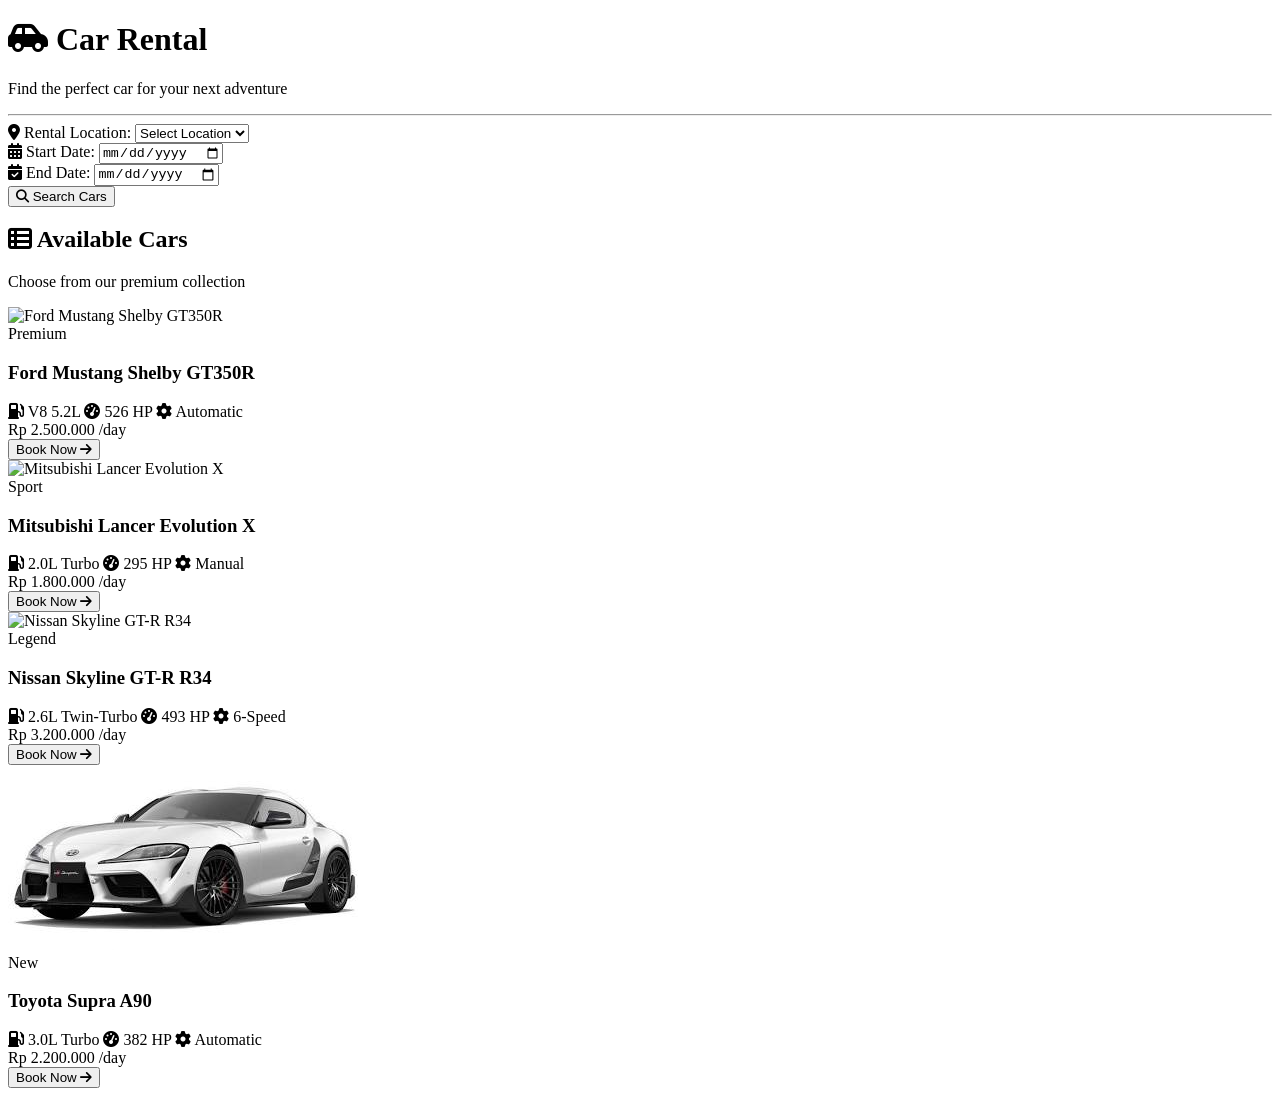
==== Rental_mobil/Rental_mobil.html @ 3c9ffe0d "Create Rental_mobil.html" ====
<!DOCTYPE html>
<html lang="en">

<head>
    <meta charset="UTF-8">
    <meta name="viewport" content="width=device-width, initial-scale=1.0">
    <title>Car Rental - Premium Car Rental Service</title>
    <link rel="stylesheet" href="style.css">
    <link href="https://fonts.googleapis.com/css2?family=Poppins:wght@300;400;500;600;700&display=swap" rel="stylesheet">
    <link rel="stylesheet" href="https://cdnjs.cloudflare.com/ajax/libs/font-awesome/6.4.0/css/all.min.css">
</head>

<body>
    <!-- Header Section -->
    <div id="search">
        <div class="title">
            <h1><i class="fas fa-car-side"></i> Car Rental</h1>
            <p>Find the perfect car for your next adventure</p>
            <hr>
        </div>
        <div class="form-container">
            <div class="form-group">
                <label for="pickup"><i class="fas fa-map-marker-alt"></i> Rental Location:</label>
                <select id="pickup" name="pickup">
                    <option value="">Select Location</option>
                    <option value="location1">Yogyakarta</option>
                    <option value="location2">Bali</option>
                    <option value="location3">Jakarta</option>
                    <option value="location4">Bandung</option>
                </select>
            </div>
            <div class="form-group">
                <label for="pickup-date"><i class="fas fa-calendar-alt"></i> Start Date:</label>
                <input type="date" id="pickup-date" name="pickup-date">
            </div>
            <div class="form-group">
                <label for="return-date"><i class="fas fa-calendar-check"></i> End Date:</label>
                <input type="date" id="return-date" name="return-date">
            </div>
            <button type="submit" class="search-btn">
                <i class="fas fa-search"></i> Search Cars
            </button>
        </div>
    </div>

    <!-- Car List Section -->
    <div class="car-list">
        <div class="section-header">
            <h2><i class="fas fa-th-list"></i> Available Cars</h2>
            <p>Choose from our premium collection</p>
        </div>
        
        <div class="cars-grid">
            <div class="car-item">
                <div class="car-image-container">
                    <img src="https://images.unsplash.com/photo-1552519507-da3b142c6e3d?w=800&h=500&fit=crop" alt="Ford Mustang Shelby GT350R">
                    <div class="car-badge">Premium</div>
                </div>
                <div class="car-info">
                    <h3>Ford Mustang Shelby GT350R</h3>
                    <div class="car-features">
                        <span class="feature"><i class="fas fa-gas-pump"></i> V8 5.2L</span>
                        <span class="feature"><i class="fas fa-tachometer-alt"></i> 526 HP</span>
                        <span class="feature"><i class="fas fa-cog"></i> Automatic</span>
                    </div>
                    <div class="car-price">
                        <span class="price">Rp 2.500.000</span>
                        <span class="per-day">/day</span>
                    </div>
                    <button class="book-btn">Book Now <i class="fas fa-arrow-right"></i></button>
                </div>
            </div>

            <div class="car-item">
                <div class="car-image-container">
                    <img src="https://i0.wp.com/autonetmagz.com/wp-content/uploads/2014/12/Mitsubishi-Lancer-Evolution-X-Final-Edition.jpg?resize=800%2C533&ssl=1" alt="Mitsubishi Lancer Evolution X">
                    <div class="car-badge">Sport</div>
                </div>
                <div class="car-info">
                    <h3>Mitsubishi Lancer Evolution X</h3>
                    <div class="car-features">
                        <span class="feature"><i class="fas fa-gas-pump"></i> 2.0L Turbo</span>
                        <span class="feature"><i class="fas fa-tachometer-alt"></i> 295 HP</span>
                        <span class="feature"><i class="fas fa-cog"></i> Manual</span>
                    </div>
                    <div class="car-price">
                        <span class="price">Rp 1.800.000</span>
                        <span class="per-day">/day</span>
                    </div>
                    <button class="book-btn">Book Now <i class="fas fa-arrow-right"></i></button>
                </div>
            </div>

            <div class="car-item">
                <div class="car-image-container">
                    <img src="https://i0.wp.com/autonetmagz.com/wp-content/uploads/2017/05/nissan-skyline-gtr-r34-bayside-blue.jpg?resize=1200%2C666&ssl=1" alt="Nissan Skyline GT-R R34">
                    <div class="car-badge">Legend</div>
                </div>
                <div class="car-info">
                    <h3>Nissan Skyline GT-R R34</h3>
                    <div class="car-features">
                        <span class="feature"><i class="fas fa-gas-pump"></i> 2.6L Twin-Turbo</span>
                        <span class="feature"><i class="fas fa-tachometer-alt"></i> 493 HP</span>
                        <span class="feature"><i class="fas fa-cog"></i> 6-Speed</span>
                    </div>
                    <div class="car-price">
                        <span class="price">Rp 3.200.000</span>
                        <span class="per-day">/day</span>
                    </div>
                    <button class="book-btn">Book Now <i class="fas fa-arrow-right"></i></button>
                </div>
            </div>

            <div class="car-item">
                <div class="car-image-container">
                    <img src="[data-uri]" alt="Toyota Supra A90">
                    <div class="car-badge">New</div>
                </div>
                <div class="car-info">
                    <h3>Toyota Supra A90</h3>
                    <div class="car-features">
                        <span class="feature"><i class="fas fa-gas-pump"></i> 3.0L Turbo</span>
                        <span class="feature"><i class="fas fa-tachometer-alt"></i> 382 HP</span>
                        <span class="feature"><i class="fas fa-cog"></i> Automatic</span>
                    </div>
                    <div class="car-price">
                        <span class="price">Rp 2.200.000</span>
                        <span class="per-day">/day</span>
                    </div>
                    <button class="book-btn">Book Now <i class="fas fa-arrow-right"></i></button>
                </div>
            </div>
        </div>
    </div>
</body>

</html>
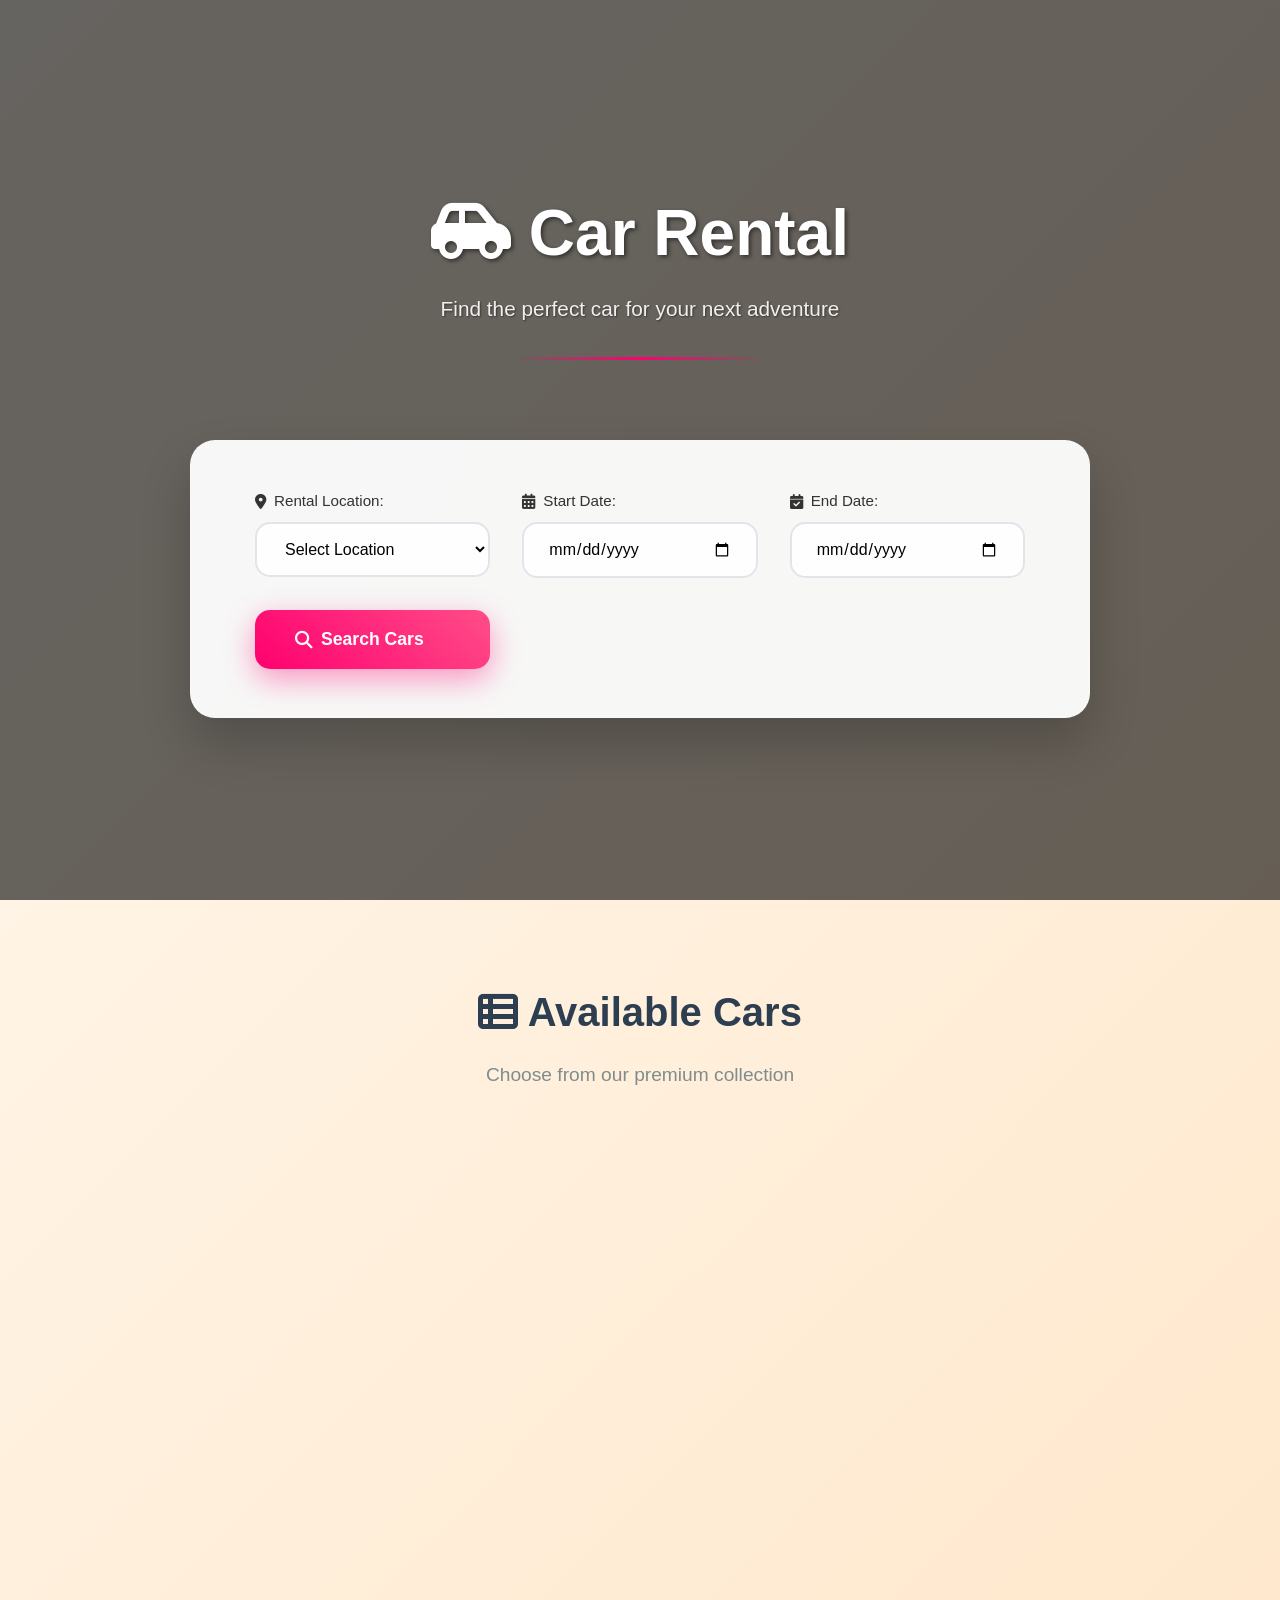
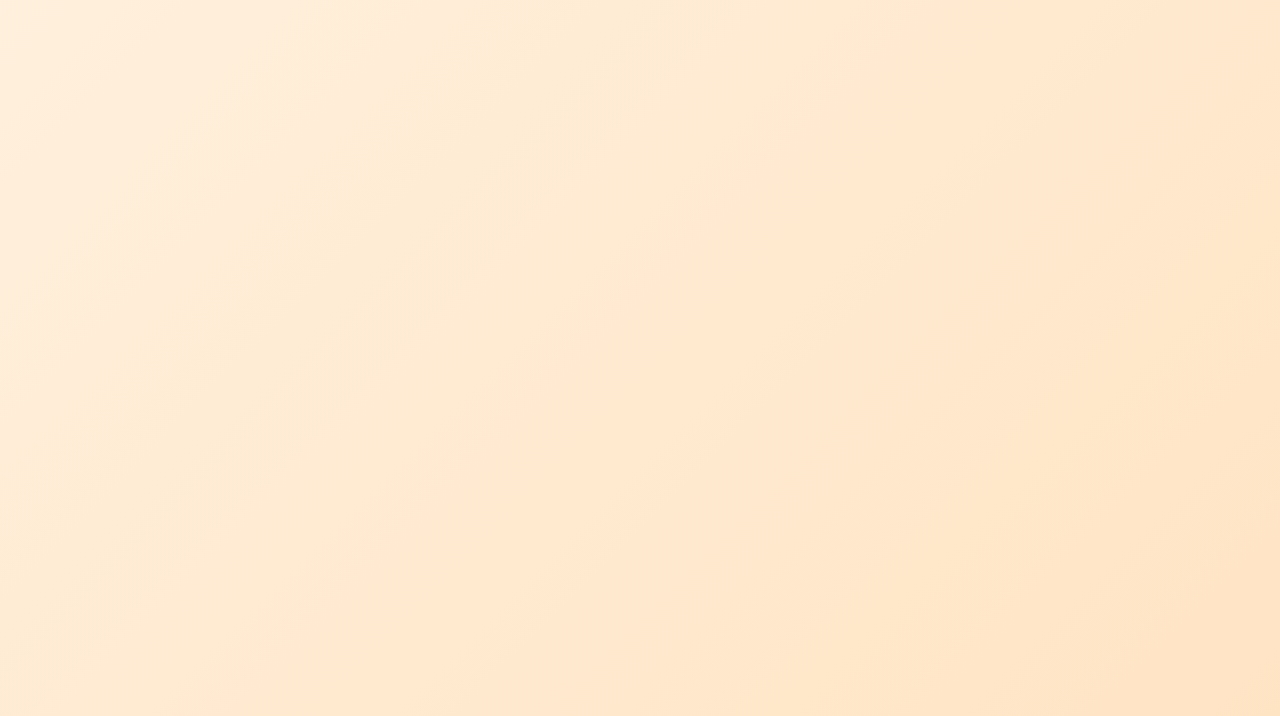
==== commit daf6fce9: "Update Rental_mobil.html" ====
--- a/Rental_mobil/Rental_mobil.html
+++ b/Rental_mobil/Rental_mobil.html
@@ -53,7 +53,7 @@
         <div class="cars-grid">
             <div class="car-item">
                 <div class="car-image-container">
-                    <img src="https://images.unsplash.com/photo-1552519507-da3b142c6e3d?w=800&h=500&fit=crop" alt="Ford Mustang Shelby GT350R">
+                    <img src="https://cimg2.ibsrv.net/ibimg/hgm/2000x1125-1/100/520/2016-ford-mustang_100520958.jpg" alt="Ford Mustang Shelby GT350R">
                     <div class="car-badge">Premium</div>
                 </div>
                 <div class="car-info">
--- a/Rental_mobil/style.css
+++ b/Rental_mobil/style.css
@@ -0,0 +1,312 @@
+* {
+    margin: 0;
+    padding: 0;
+    box-sizing: border-box;
+}
+
+body {
+    font-family: 'Poppins', sans-serif;
+    background: linear-gradient(135deg, #fff9f0 0%, #ffe4c4 100%);
+    line-height: 1.6;
+    overflow-x: hidden;
+}
+
+/* Search Section */
+#search {
+    width: 100%;
+    min-height: 100vh;
+    background: linear-gradient(rgba(0,0,0,0.6), rgba(0,0,0,0.6)), 
+                url("../Aset/supra1.jpg");
+    background-size: cover;
+    background-position: center;
+    background-attachment: fixed;
+    display: flex;
+    justify-content: center;
+    align-items: center;
+    flex-direction: column;
+    position: relative;
+}
+
+.title {
+    color: white;
+    text-align: center;
+    margin-bottom: 3rem;
+    animation: fadeInUp 1s ease-out;
+}
+
+.title h1 {
+    font-size: clamp(2.5rem, 5vw, 4rem);
+    margin-bottom: 0.5rem;
+    font-weight: 700;
+    text-shadow: 2px 2px 4px rgba(0,0,0,0.5);
+}
+
+.title p {
+    font-size: 1.3rem;
+    font-weight: 300;
+    opacity: 0.9;
+    text-shadow: 1px 1px 2px rgba(0,0,0,0.5);
+}
+
+.title hr {
+    width: 60%;
+    max-width: 400px;
+    height: 3px;
+    background: linear-gradient(90deg, transparent, #ff006f, transparent);
+    border: none;
+    margin: 2rem auto;
+    border-radius: 2px;
+}
+
+.form-container {
+    background: rgba(255, 255, 255, 0.95);
+    backdrop-filter: blur(20px);
+    display: grid;
+    grid-template-columns: repeat(auto-fit, minmax(200px, 1fr));
+    gap: 2rem;
+    padding: 3rem 4rem;
+    border-radius: 25px;
+    box-shadow: 0 25px 50px rgba(0,0,0,0.2);
+    border: 1px solid rgba(255,255,255,0.3);
+    max-width: 900px;
+    width: 90%;
+    animation: fadeInUp 1s ease-out 0.3s both;
+}
+
+.form-group {
+    display: flex;
+    flex-direction: column;
+    gap: 0.5rem;
+}
+
+.form-group label {
+    font-weight: 500;
+    color: #333;
+    font-size: 0.95rem;
+    display: flex;
+    align-items: center;
+    gap: 0.5rem;
+}
+
+.form-container select,
+.form-container input {
+    padding: 1rem 1.5rem;
+    border: 2px solid #e1e5e9;
+    border-radius: 15px;
+    font-size: 1rem;
+    font-family: inherit;
+    background: rgba(255,255,255,0.9);
+    transition: all 0.3s ease;
+    cursor: pointer;
+}
+
+.form-container select:focus,
+.form-container input:focus {
+    outline: none;
+    border-color: #ff006f;
+    box-shadow: 0 0 0 3px rgba(255,0,111,0.1);
+    transform: translateY(-2px);
+}
+
+.search-btn {
+    padding: 1.2rem 2.5rem;
+    border: none;
+    border-radius: 15px;
+    background: linear-gradient(45deg, #ff006f, #ff4d88);
+    color: white;
+    font-size: 1.1rem;
+    font-weight: 600;
+    cursor: pointer;
+    transition: all 0.3s ease;
+    display: flex;
+    align-items: center;
+    gap: 0.5rem;
+    box-shadow: 0 10px 30px rgba(255,0,111,0.4);
+}
+
+.search-btn:hover {
+    transform: translateY(-3px);
+    box-shadow: 0 15px 40px rgba(255,0,111,0.6);
+}
+
+/* Car List Section */
+.car-list {
+    padding: 5rem 2rem;
+    max-width: 1400px;
+    margin: 0 auto;
+}
+
+.section-header {
+    text-align: center;
+    margin-bottom: 4rem;
+}
+
+.section-header h2 {
+    font-size: 2.5rem;
+    color: #2c3e50;
+    margin-bottom: 1rem;
+    font-weight: 700;
+}
+
+.section-header p {
+    font-size: 1.2rem;
+    color: #7f8c8d;
+    font-weight: 300;
+}
+
+.cars-grid {
+    display: grid;
+    grid-template-columns: repeat(auto-fit, minmax(320px, 1fr));
+    gap: 2.5rem;
+}
+
+.car-item {
+    background: white;
+    border-radius: 25px;
+    overflow: hidden;
+    box-shadow: 0 20px 60px rgba(0,0,0,0.1);
+    transition: all 0.4s ease;
+    position: relative;
+}
+
+.car-item:hover {
+    transform: translateY(-15px);
+    box-shadow: 0 30px 80px rgba(0,0,0,0.2);
+}
+
+.car-image-container {
+    position: relative;
+    height: 220px;
+    overflow: hidden;
+}
+
+.car-image-container img {
+    width: 100%;
+    height: 100%;
+    object-fit: cover;
+    transition: transform 0.4s ease;
+}
+
+.car-item:hover .car-image-container img {
+    transform: scale(1.1);
+}
+
+.car-badge {
+    position: absolute;
+    top: 20px;
+    right: 20px;
+    background: linear-gradient(45deg, #ff006f, #ff4d88);
+    color: white;
+    padding: 0.5rem 1rem;
+    border-radius: 20px;
+    font-size: 0.8rem;
+    font-weight: 600;
+    box-shadow: 0 5px 15px rgba(255,0,111,0.4);
+}
+
+.car-info {
+    padding: 2rem;
+}
+
+.car-info h3 {
+    font-size: 1.4rem;
+    color: #2c3e50;
+    margin-bottom: 1rem;
+    font-weight: 600;
+}
+
+.car-features {
+    display: flex;
+    flex-wrap: wrap;
+    gap: 1rem;
+    margin-bottom: 1.5rem;
+}
+
+.feature {
+    display: flex;
+    align-items: center;
+    gap: 0.5rem;
+    font-size: 0.9rem;
+    color: #7f8c8d;
+}
+
+.car-price {
+    display: flex;
+    align-items: baseline;
+    gap: 0.5rem;
+    margin-bottom: 1.5rem;
+}
+
+.price {
+    font-size: 1.8rem;
+    font-weight: 700;
+    color: #ff006f;
+}
+
+.per-day {
+    font-size: 0.9rem;
+    color: #7f8c8d;
+    font-weight: 500;
+}
+
+.book-btn {
+    width: 100%;
+    padding: 1rem 2rem;
+    border: none;
+    border-radius: 12px;
+    background: linear-gradient(45deg, #ff006f, #ff4d88);
+    color: white;
+    font-size: 1rem;
+    font-weight: 600;
+    cursor: pointer;
+    transition: all 0.3s ease;
+    display: flex;
+    align-items: center;
+    justify-content: center;
+    gap: 0.5rem;
+}
+
+.book-btn:hover {
+    transform: translateY(-2px);
+    box-shadow: 0 10px 25px rgba(255,0,111,0.4);
+}
+
+/* Animations */
+@keyframes fadeInUp {
+    from {
+        opacity: 0;
+        transform: translateY(30px);
+    }
+    to {
+        opacity: 1;
+        transform: translateY(0);
+    }
+}
+
+/* Responsive */
+@media (max-width: 768px) {
+    .form-container {
+        grid-template-columns: 1fr;
+        padding: 2rem;
+        gap: 1.5rem;
+    }
+    
+    .cars-grid {
+        grid-template-columns: 1fr;
+        gap: 2rem;
+    }
+    
+    .car-info {
+        padding: 1.5rem;
+    }
+}
+
+@media (max-width: 480px) {
+    .car-list {
+        padding: 3rem 1rem;
+    }
+    
+    .section-header h2 {
+        font-size: 2rem;
+    }
+}
